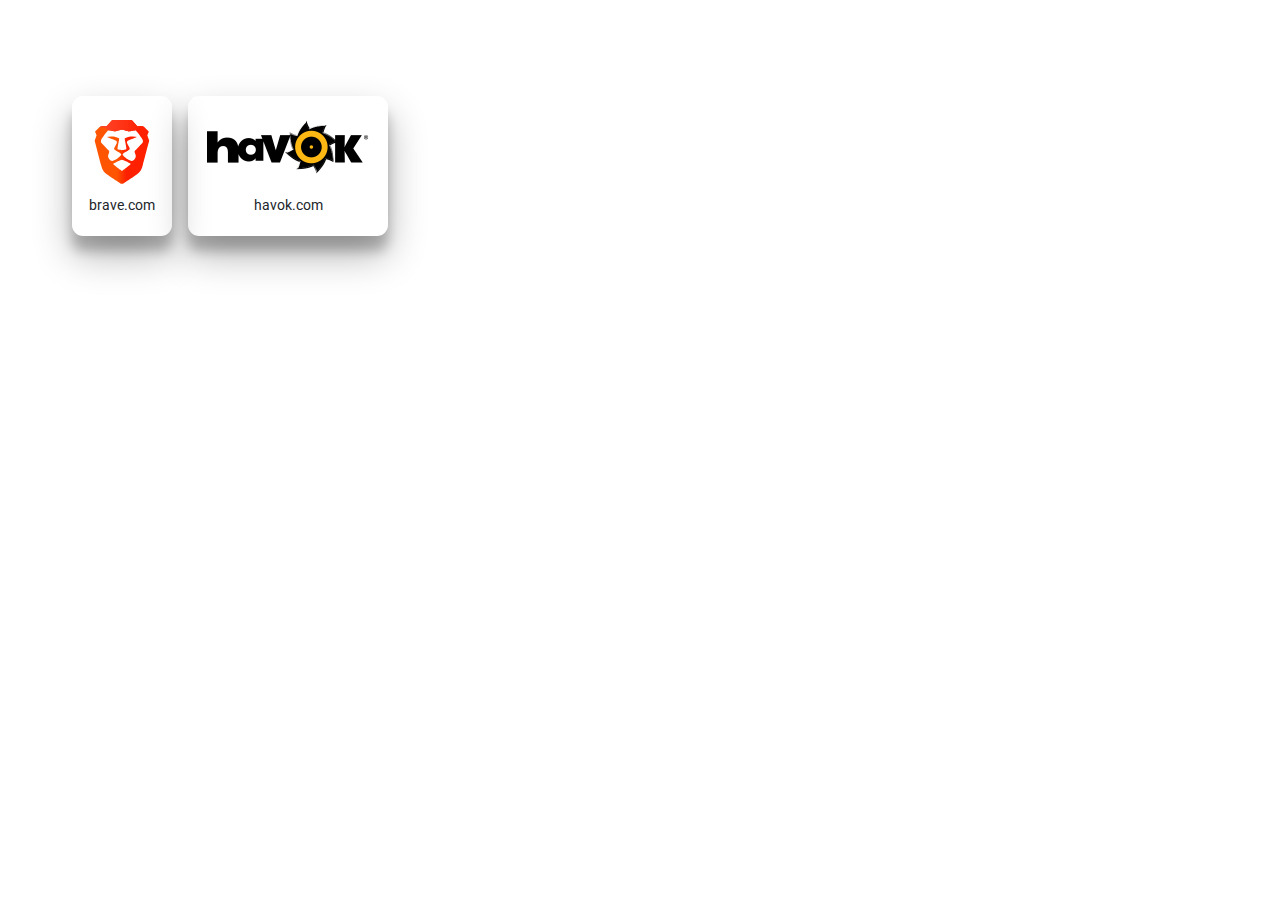
==== index.html @ 4f528e96 "Create index.html" ====
<!DOCTYPE html>
<html lang="en">
<head>
    <meta charset="UTF-8">
    <meta http-equiv="X-UA-Compatible" content="IE=edge">
    <meta name="viewport" content="width=device-width, initial-scale=1.0">

    <link rel="preconnect" href="https://fonts.googleapis.com">
    <link rel="preconnect" href="https://fonts.gstatic.com" crossorigin>
    <link href="https://fonts.googleapis.com/css2?family=Roboto:wght@300;400;500;700&display=swap" rel="stylesheet">

    <title>Sites</title>


    <style>
        *{
            margin: 0;
            padding: 0;
            box-sizing: border-box;
        }


        html{
            font-size: 62.5%;
        }


        body{
            font-family: 'Roboto', sans-serif;
            line-height: 1;
            font-weight: 400;
            color: #212529;
            overflow-x: hidden;
        }


        .container{
            max-width: 120rem;
            padding: 9.6rem 3.2rem;
            margin: 0 auto;
        }
    

        .site-cards{
            display: flex;
            gap: 1.6rem;
        }


        .site-card{
            border-radius: 11px;
            box-shadow: rgba(0, 0, 0, 0.3) 0px 19px 38px, 
                        rgba(0, 0, 0, 0.22) 0px 15px 12px;
            transition: all 0.4s;
        }

        
        .site-card-normal{
            width: 10rem;
            height: 14rem;
        }


        .site-card-wide{
            width: 20rem;
            height: 14rem;
        }


        .site-card-link,
        .site-card-container{
            width: 100%;
            height: 100%;
        }


        .site-card-container{
            display: flex;
            flex-direction: column;
            align-items: center;
            justify-content: space-between;
            gap: 1rem;
            padding: 2.4rem 0;
        }


        .site-card-link:link,
        .site-card-link:visited{
            text-decoration: none;
            color: #212529;
            font-size: 1.4rem;
        }


        .site-cards:hover .site-card:not(:hover){
            opacity: 0.5;
        }

        .site-card:hover{
            transform: translateY(-8px);
        }

        


    </style>

</head>
<body>
    <main>
        <div class="container">
            <div class="site-cards">
                <div class="site-card site-card-normal">
                    <a href="Brave/index.html" class="site-card-link">
                        <div class="site-card-container">
                            <div class="site-card-img-container">
                                <img class="site-card-img" src="Brave/img/brave-logo-sans-text.svg"/>
                            </div>
                            <span>brave.com</span>
                        </div>
                    </a>
                </div>
    
                <div class="site-card site-card-wide">
                    <a href="Havok/index.html" class="site-card-link">
                        <div class="site-card-container">
                            <div class="site-card-img-container">
                                <img class="site-card-img" src="Havok/img/havok-logo-footer-162x54.png"/>
                            </div>
                            <span>havok.com</span>
                        </div>
                    </a>
                </div>
            </div>
        </div>
    </main>
    
</body>
</html>
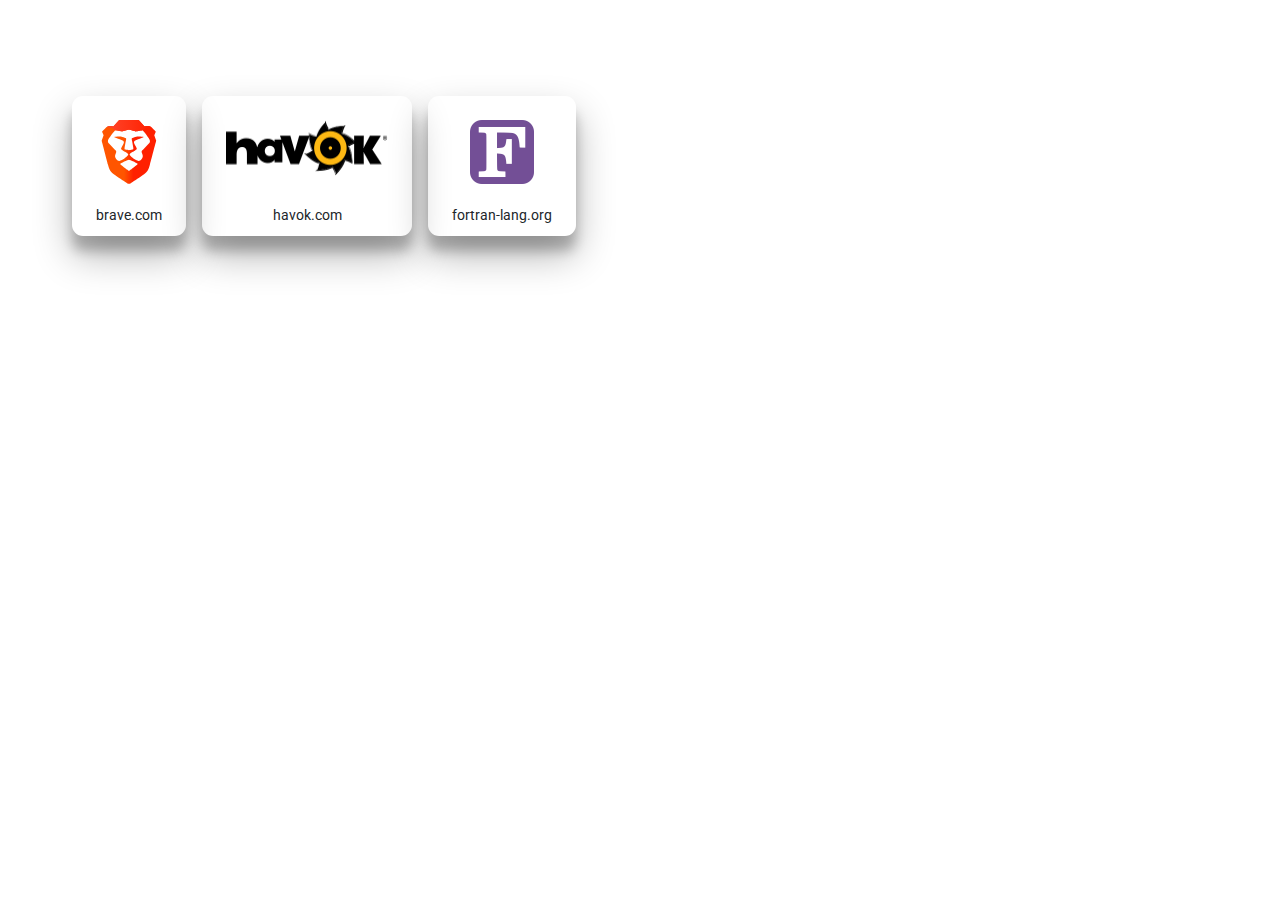
==== commit 7ea12126: "fortan" ====
--- a/index.html
+++ b/index.html
@@ -54,19 +54,6 @@
             transition: all 0.4s;
         }
 
-        
-        .site-card-normal{
-            width: 10rem;
-            height: 14rem;
-        }
-
-
-        .site-card-wide{
-            width: 20rem;
-            height: 14rem;
-        }
-
-
         .site-card-link,
         .site-card-container{
             width: 100%;
@@ -79,8 +66,8 @@
             flex-direction: column;
             align-items: center;
             justify-content: space-between;
-            gap: 1rem;
-            padding: 2.4rem 0;
+            gap: 2.4rem;
+            padding: 2.4rem 2.4rem 1.4rem 2.4rem;
         }
 
 
@@ -93,11 +80,22 @@
 
 
         .site-cards:hover .site-card:not(:hover){
+            filter: grayscale(100);
             opacity: 0.5;
         }
 
         .site-card:hover{
-            transform: translateY(-8px);
+           /*transform: translateY(-8px);*/
+            scale: 1.06;
+        }
+
+        .site-card-img-container{
+            height: 6.4rem;
+        }
+
+        .site-card-img{
+            width: 100%;
+            height: 100%;
         }
 
         
@@ -110,7 +108,8 @@
     <main>
         <div class="container">
             <div class="site-cards">
-                <div class="site-card site-card-normal">
+
+                <div class="site-card">
                     <a href="Brave/index.html" class="site-card-link">
                         <div class="site-card-container">
                             <div class="site-card-img-container">
@@ -121,16 +120,28 @@
                     </a>
                 </div>
     
-                <div class="site-card site-card-wide">
+                <div class="site-card">
                     <a href="Havok/index.html" class="site-card-link">
                         <div class="site-card-container">
-                            <div class="site-card-img-container">
+                            <div class="site-card-img-container-">
                                 <img class="site-card-img" src="Havok/img/havok-logo-footer-162x54.png"/>
                             </div>
                             <span>havok.com</span>
                         </div>
                     </a>
                 </div>
+
+                <div class="site-card">
+                    <a href="Fortan/index.html" class="site-card-link">
+                        <div class="site-card-container">
+                            <div class="site-card-img-container">
+                                <img class="site-card-img" src="Fortan/img/fortran-logo-256x256.png"/>
+                            </div>
+                            <span>fortran-lang.org</span>
+                        </div>
+                    </a>
+                </div>
+
             </div>
         </div>
     </main>
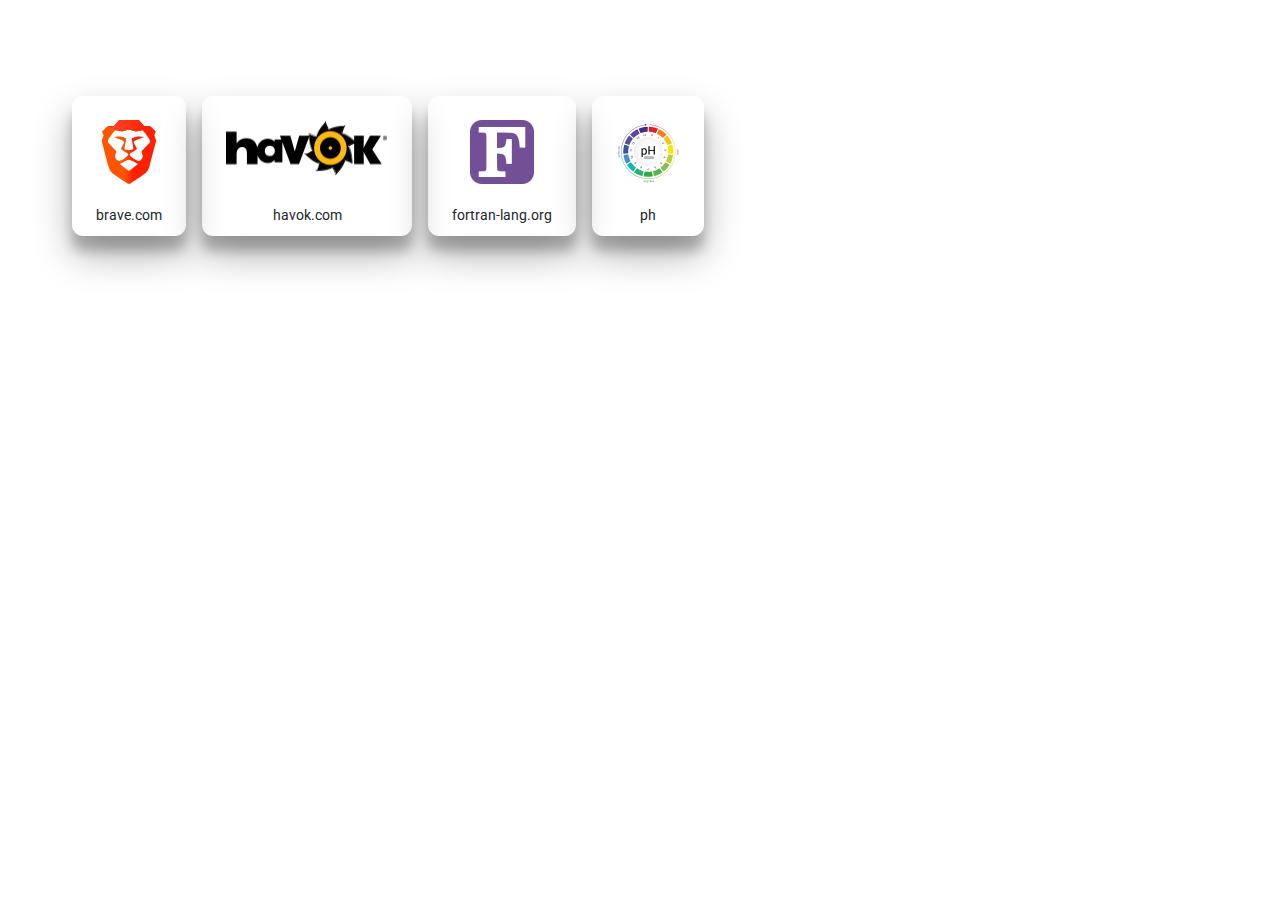
==== commit e442c9b0: "ph" ====
--- a/index.html
+++ b/index.html
@@ -142,6 +142,17 @@
                     </a>
                 </div>
 
+                <div class="site-card">
+                    <a href="PH/index.html" class="site-card-link">
+                        <div class="site-card-container">
+                            <div class="site-card-img-container">
+                                <img class="site-card-img" src="PH/img/ph.png"/>
+                            </div>
+                            <span>ph</span>
+                        </div>
+                    </a>
+                </div>
+
             </div>
         </div>
     </main>
